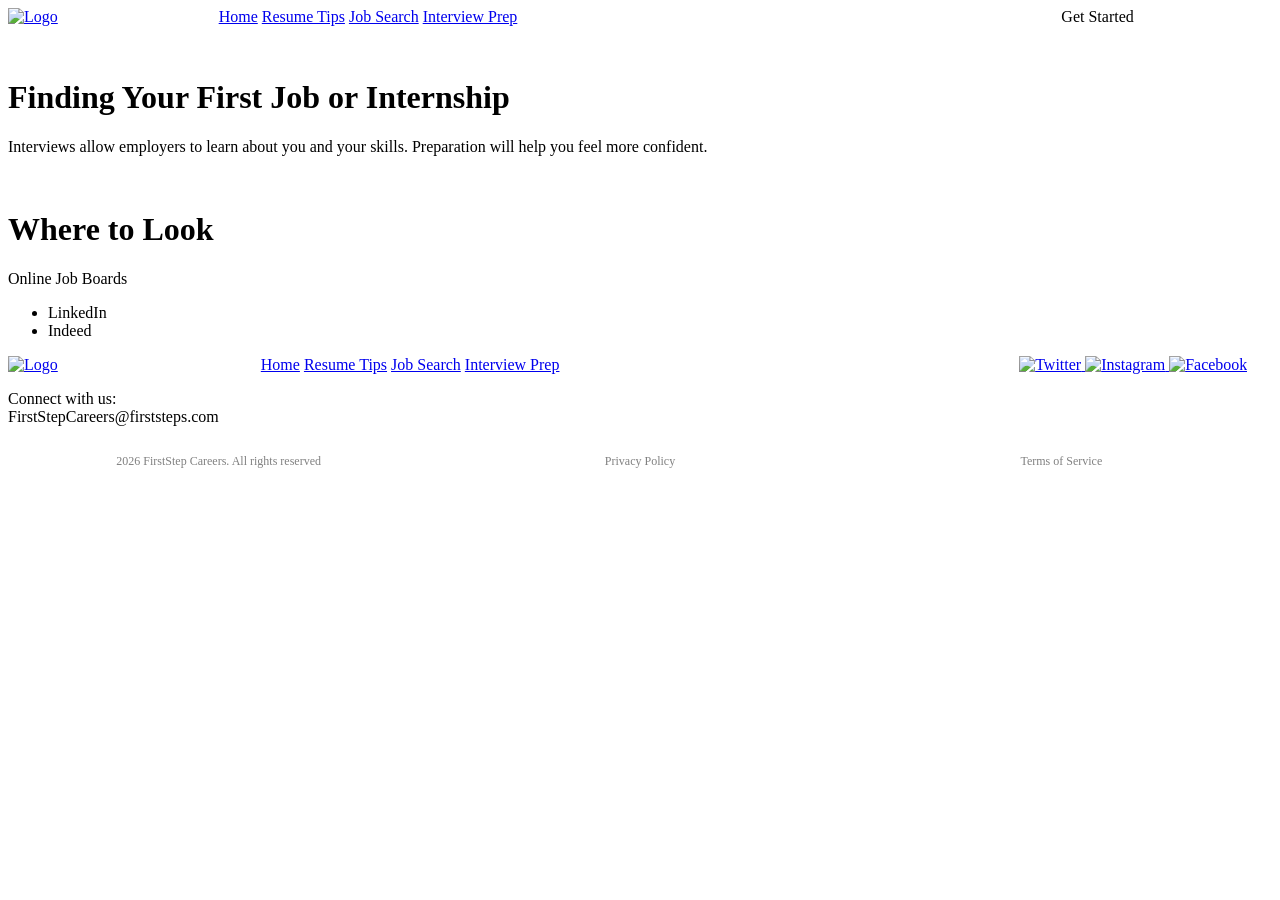
==== docs/interview.html @ 63e3c973 "0.12" ====
<!DOCTYPE html>
<html lang="en">
<head>
    <meta charset="UTF-8">
    <meta name="viewport" content="width=device-width, initial-scale=1.0">
    <title>FirstStep Careers</title>
    <link rel="stylesheet" href="/docs/styles/style.css">
</head>
<body>
    <nav>
        <a href="index.html">
            <img class="logo_img" src="" alt="Logo">
        </a>
        <div>
            <a href="index.html">Home</a>
            <a href="resume.html">Resume Tips</a>
            <a href="search.html">Job Search</a>
            <a href="interview.html">Interview Prep</a>
        </div>
        <div class="nav_button">Get Started</div>
    </nav>
    <div id="interview-top">
        <h1>Finding Your First Job or Internship</h1>
        <p>Interviews allow employers to learn about you and your skills. Preparation will help you feel more confident.</p>
        <img>
    </div>
    <div id="interview-middle">
        <div id="info-box">
            <h1 id="info-header">Where to Look</h1>
            <p>Online Job Boards</p>
            <ul>
                <li>LinkedIn</li>
                <li>Indeed</li>
                
            </ul>
        </div>
    </div>
    <footer>
        <div>
            <a href="index.html">
                <img class="logo_img" src="" alt="Logo">
            </a>
            <p>Connect with us: FirstStepCareers@firststeps.com</p>
        </div>
        <div class="nav_foot">
            <a href="index.html">Home</a>
            <a href="resume.html">Resume Tips</a>
            <a href="search.html">Job Search</a>
            <a href="interview.html">Interview Prep</a>
        </div>
        <div class="follow_us">
            <div class="social">
                <a href="https://x.com/">
                    <img src="images/twitter-x-logo-png_seeklogo-492396.png" alt="Twitter">
                </a>
                <a href="https://www.instagram.com/">
                    <img src="images/Instagram_logo_2016.svg.png" alt="Instagram">
                </a>
                <a href="https://www.facebook.com/">
                    <img src="images/Facebook_logo_(square).png" alt="Facebook">
                </a>
            </div>
        </div>
        <div class="footer_subtext">
            <p>2026 FirstStep Careers. All rights reserved</p>
            <p>Privacy Policy</p>
            <p>Terms of Service</p>
        </div>
    </footer>
</body>
</html>
---- docs/styles/style.css ----
body {
    background-color: white;
}

nav {
    display: grid;
    grid-template-columns: 1fr 4fr 1fr;
    height: 50px;
    margin-bottom: 10px;
}

footer {
    display: grid;
    grid-template-columns: 1fr 3fr 1fr;
}

.footer_subtext {
    display: grid;
    grid-template-columns: 1fr 1fr 1fr;
    grid-column: 1/4;
    font-size: 12px;
    color: Grey;
    text-align: center;
}
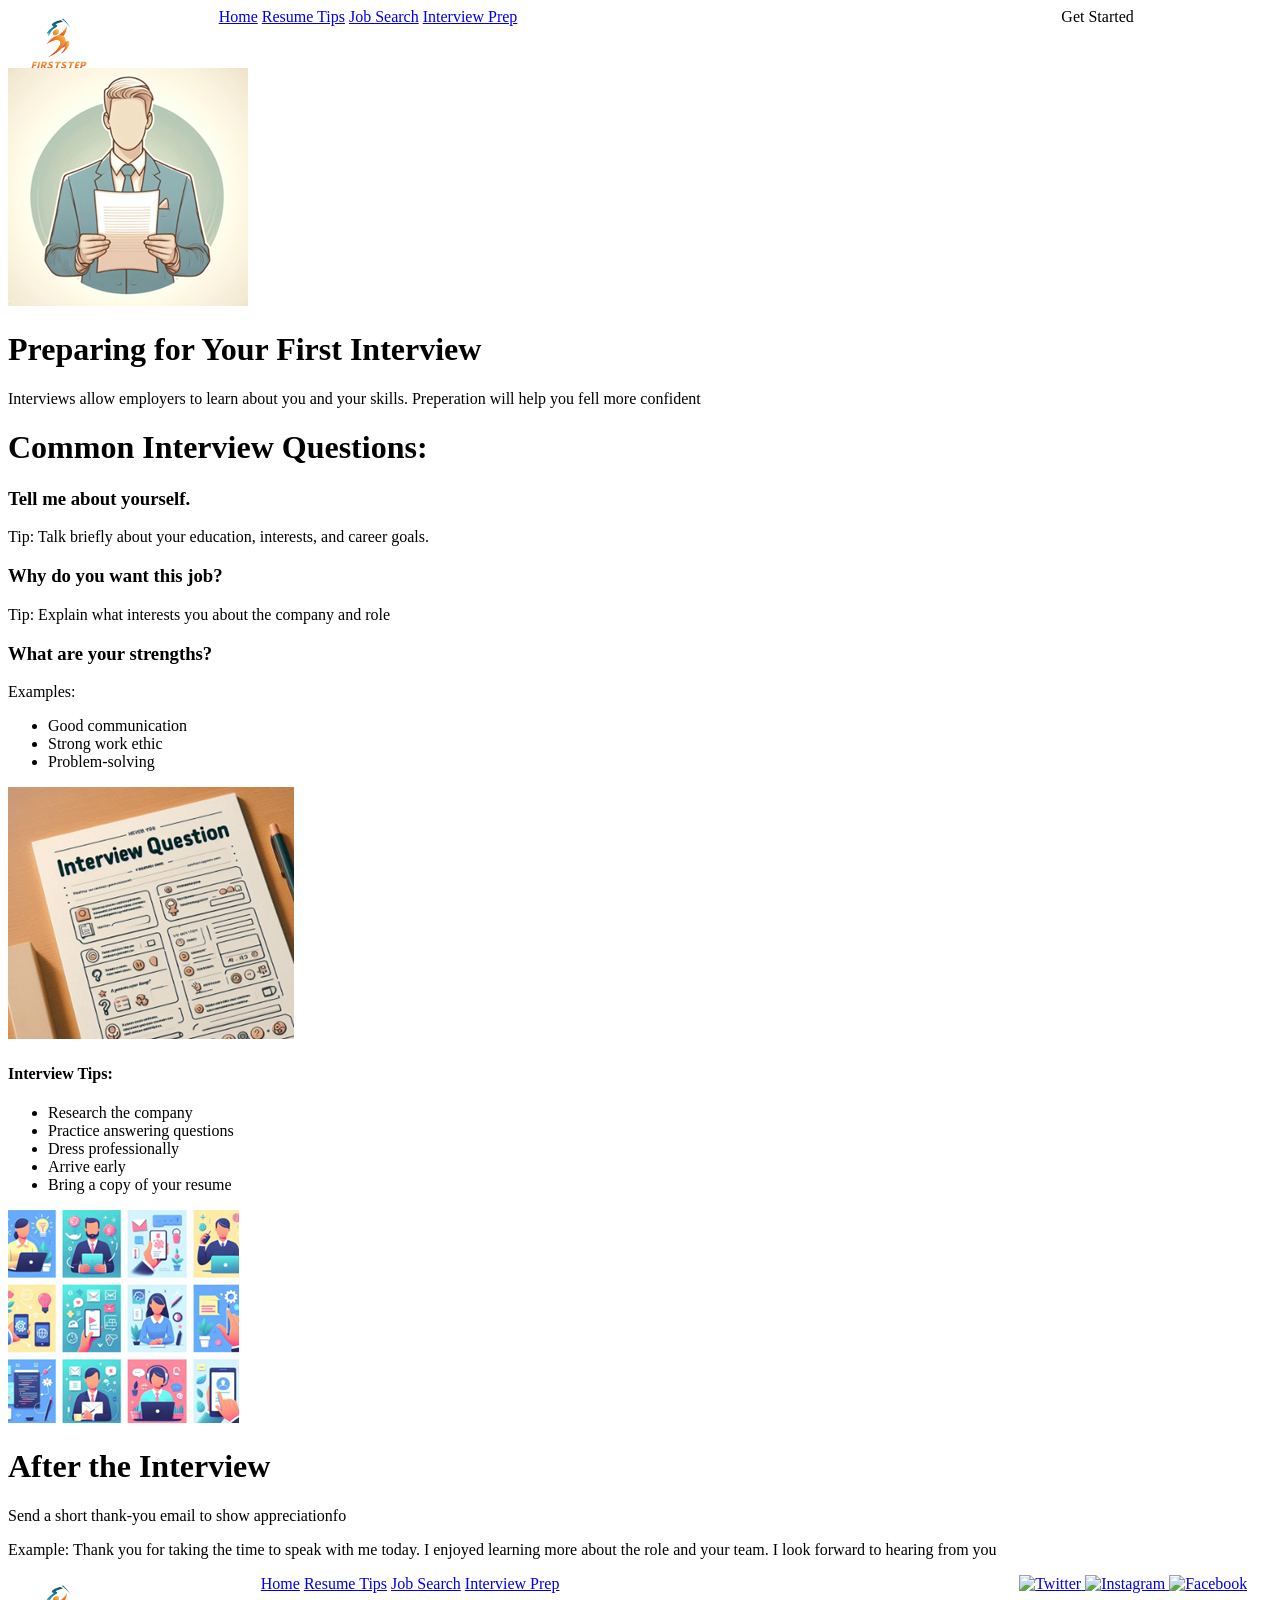
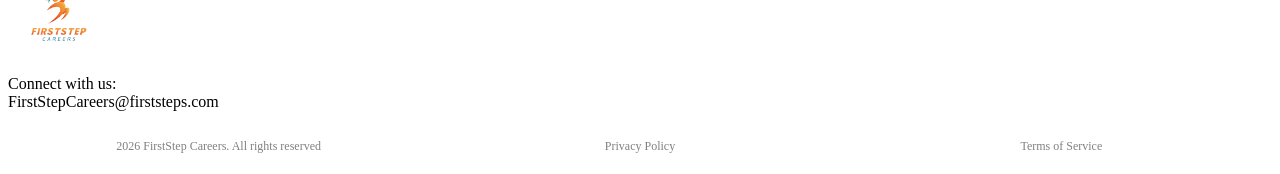
==== commit f2596daa: "Version 0.2 Added almost all of the html to the job search and interview pages" ====
--- a/docs/interview.html
+++ b/docs/interview.html
@@ -9,7 +9,7 @@
 <body>
     <nav>
         <a href="index.html">
-            <img class="logo_img" src="" alt="Logo">
+            <img class="logo_img" src="/docs/images/FirstStepLogo.png" alt="Logo">
         </a>
         <div>
             <a href="index.html">Home</a>
@@ -19,26 +19,50 @@
         </div>
         <div class="nav_button">Get Started</div>
     </nav>
+
     <div id="interview-top">
-        <h1>Finding Your First Job or Internship</h1>
-        <p>Interviews allow employers to learn about you and your skills. Preparation will help you feel more confident.</p>
-        <img>
+        <img src="/docs/images/interviewpaper.png">
+        <h1>Preparing for Your First Interview</h1>
+        <p>Interviews allow employers to learn about you and your skills. Preperation will help you fell more confident</p>
     </div>
-    <div id="interview-middle">
-        <div id="info-box">
-            <h1 id="info-header">Where to Look</h1>
-            <p>Online Job Boards</p>
+    <div id="interview-middle-upper">
+        <h1>Common Interview Questions:</h1>
+        <div id="interview-box">
+            <h3>Tell me about yourself.</h3>
+            <p>Tip: Talk briefly about your education, interests, and career goals.</p>
+            <h3>Why do you want this job?</h3>
+            <p>Tip: Explain what interests you about the company and role</p>
+            <h3>What are your strengths?</h3>
+            <p>Examples:</p>
             <ul>
-                <li>LinkedIn</li>
-                <li>Indeed</li>
-                
+                <li>Good communication</li>
+                <li>Strong work ethic</li>
+                <li>Problem-solving</li>
             </ul>
         </div>
+        <img src="/docs/images/interviewquestions.png">
     </div>
+    <div id="interview-middle-low">
+        <h4>Interview Tips:</h4>
+        <ul>
+            <li>Research the company</li>
+            <li>Practice answering questions</li>
+            <li>Dress professionally</li>
+            <li>Arrive early</li>
+            <li>Bring a copy of your resume</li>
+        </ul>
+        <img src="/docs/images/picturepicturepicturepicture.png">
+    </div>
+    <div id="interview-bottom">
+        <h1>After the Interview</h1>
+        <p class="bold-text">Send a short thank-you email to show appreciationfo</p>
+        <p>Example: Thank you for taking the time to speak with me today. I enjoyed learning more about the role and your team. I look forward to hearing from you</p>
+    </div>
+
     <footer>
         <div>
             <a href="index.html">
-                <img class="logo_img" src="" alt="Logo">
+                <img class="logo_img" src="/docs/images/FirstStepLogo.png" alt="Logo">
             </a>
             <p>Connect with us: FirstStepCareers@firststeps.com</p>
         </div>
--- a/docs/styles/style.css
+++ b/docs/styles/style.css
@@ -21,4 +21,8 @@
     font-size: 12px;
     color: Grey;
     text-align: center;
+}
+
+.logo_img {
+    width:100px;
 }
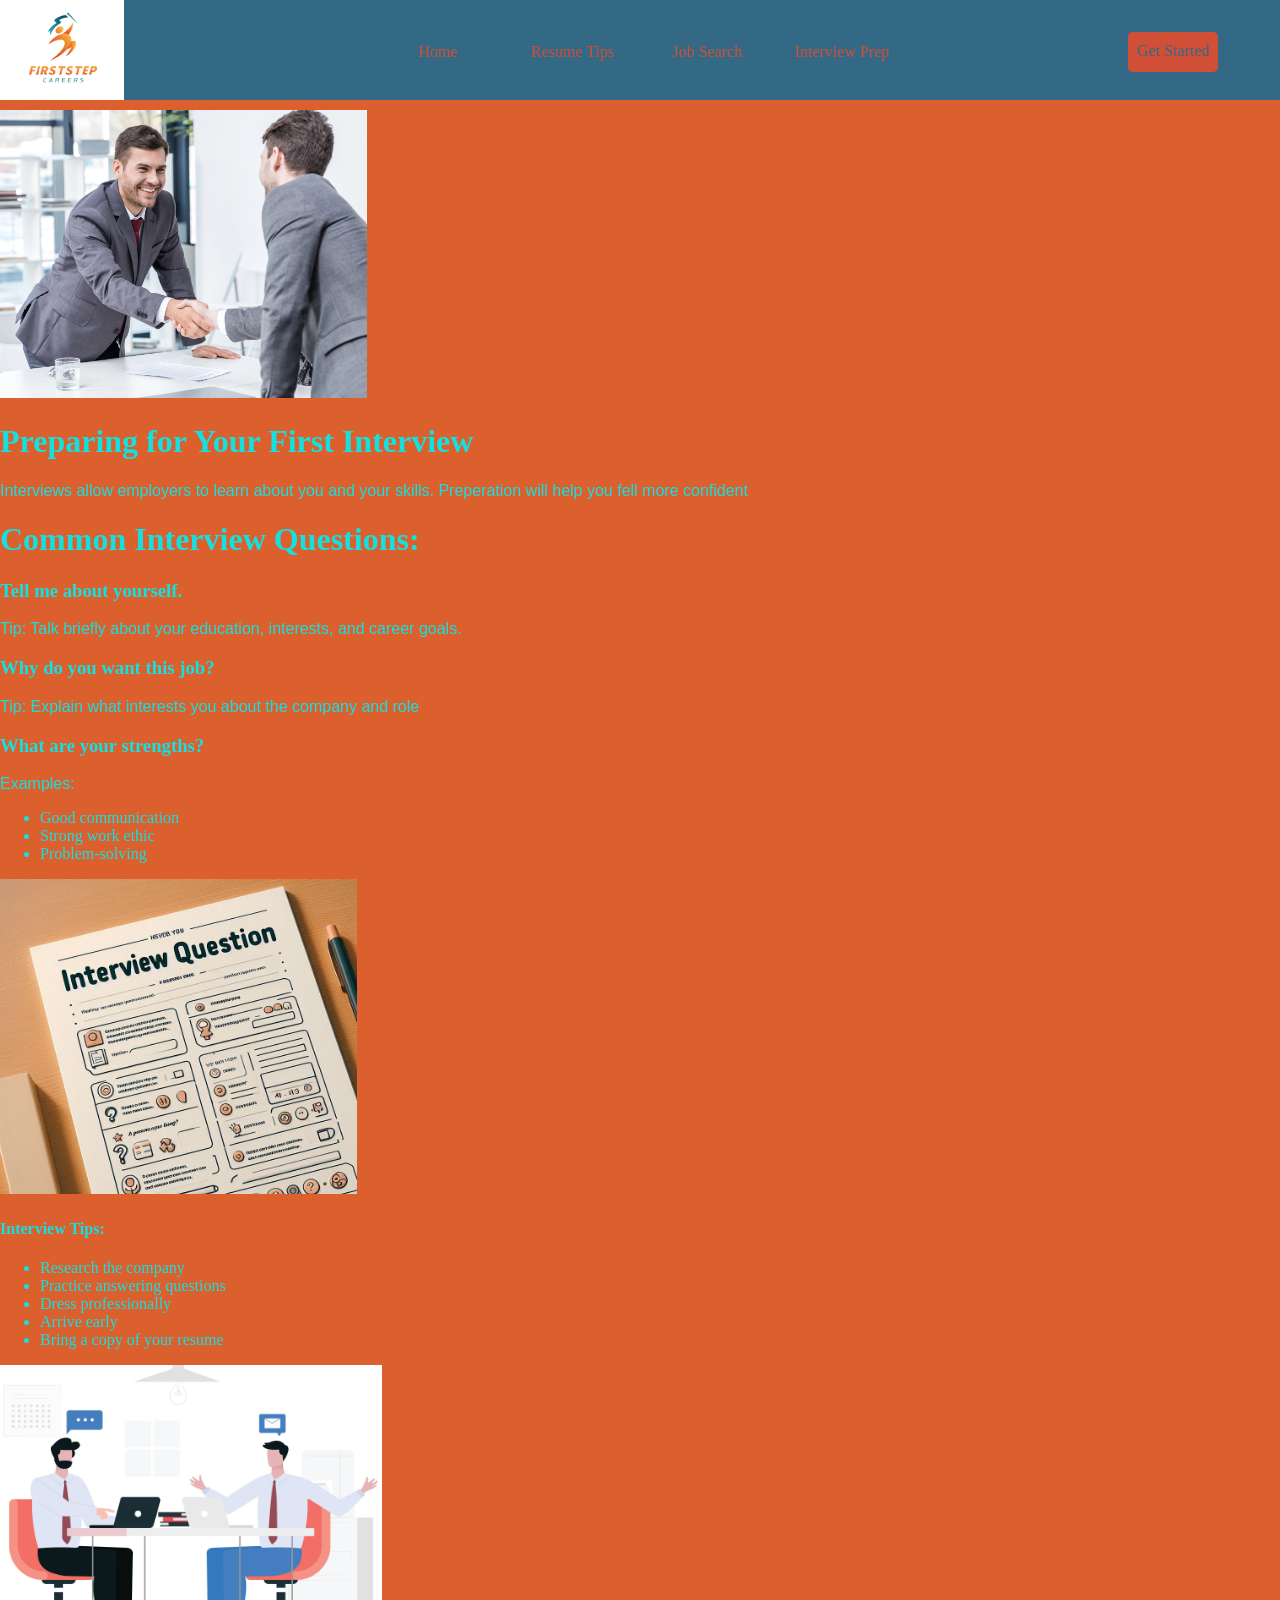
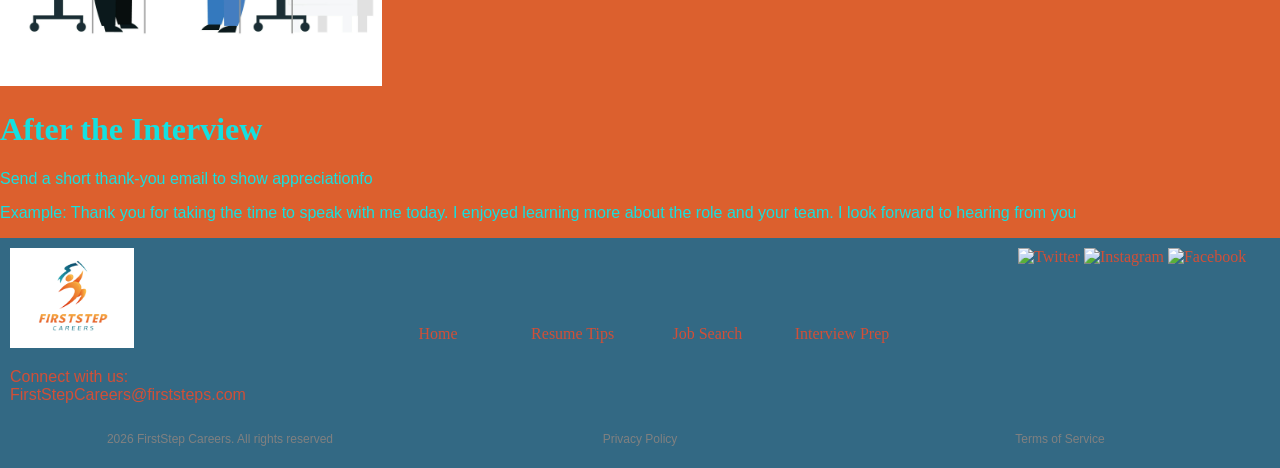
==== commit 59567801: "Version 0.21 Started adding CSS as well as redoing some of the HTML" ====
--- a/docs/interview.html
+++ b/docs/interview.html
@@ -11,7 +11,7 @@
         <a href="index.html">
             <img class="logo_img" src="/docs/images/FirstStepLogo.png" alt="Logo">
         </a>
-        <div>
+        <div class="nav-text">
             <a href="index.html">Home</a>
             <a href="resume.html">Resume Tips</a>
             <a href="search.html">Job Search</a>
@@ -21,7 +21,7 @@
     </nav>
 
     <div id="interview-top">
-        <img src="/docs/images/interviewpaper.png">
+        <img src="/docs/images/interview-hero-img.png">
         <h1>Preparing for Your First Interview</h1>
         <p>Interviews allow employers to learn about you and your skills. Preperation will help you fell more confident</p>
     </div>
@@ -40,7 +40,7 @@
                 <li>Problem-solving</li>
             </ul>
         </div>
-        <img src="/docs/images/interviewquestions.png">
+        <img src="/docs/images/interview-questions.png">
     </div>
     <div id="interview-middle-low">
         <h4>Interview Tips:</h4>
@@ -51,7 +51,7 @@
             <li>Arrive early</li>
             <li>Bring a copy of your resume</li>
         </ul>
-        <img src="/docs/images/picturepicturepicturepicture.png">
+        <img src="/docs/images/interview-tips.png">
     </div>
     <div id="interview-bottom">
         <h1>After the Interview</h1>
--- a/docs/styles/style.css
+++ b/docs/styles/style.css
@@ -1,17 +1,42 @@
+/*
+Colors
+#DC602E #15E0E0 #D24F37 #336984
+*/
+
 body {
-    background-color: white;
+    background-color: #DC602E;
+    color: #15E0E0;
+    margin: 0;
+}
+
+h1, h2, h3, h4 {
+    font-family: Verdana, Geneva, "Times New Roman";
+}
+
+p {
+    font-family: Helvetica, Times, Arial;
+}
+
+a {
+    text-decoration: none;
+    color: #D24F37;
 }
 
 nav {
     display: grid;
     grid-template-columns: 1fr 4fr 1fr;
-    height: 50px;
+    height: 100px;
     margin-bottom: 10px;
+    background-color: #336984;
+    color: #D24F37;
 }
 
 footer {
     display: grid;
     grid-template-columns: 1fr 3fr 1fr;
+    background-color: #336984;
+    color: #D24F37;
+    padding: 10px;
 }
 
 .footer_subtext {
@@ -24,5 +49,33 @@
 }
 
 .logo_img {
-    width:100px;
+    height:100px;
+}
+
+.nav-text {
+    text-align: center;
+    display: grid;
+    grid-template-columns: 1fr 1fr 1fr 1fr;
+    margin: auto;
+    gap: 40px;
+}
+
+.nav_button {
+    background-color: #D24F37;
+    color: #336984;
+    height: 30px;
+    width: 90px;
+    text-align: center;
+    margin: auto;
+    padding-top: 10px;
+    padding-bottom: -15px;
+    border-radius: 5px;
+}
+
+.nav_foot {
+    text-align: center;
+    display: grid;
+    grid-template-columns: 1fr 1fr 1fr 1fr;
+    margin: auto;
+    gap: 40px;
 }
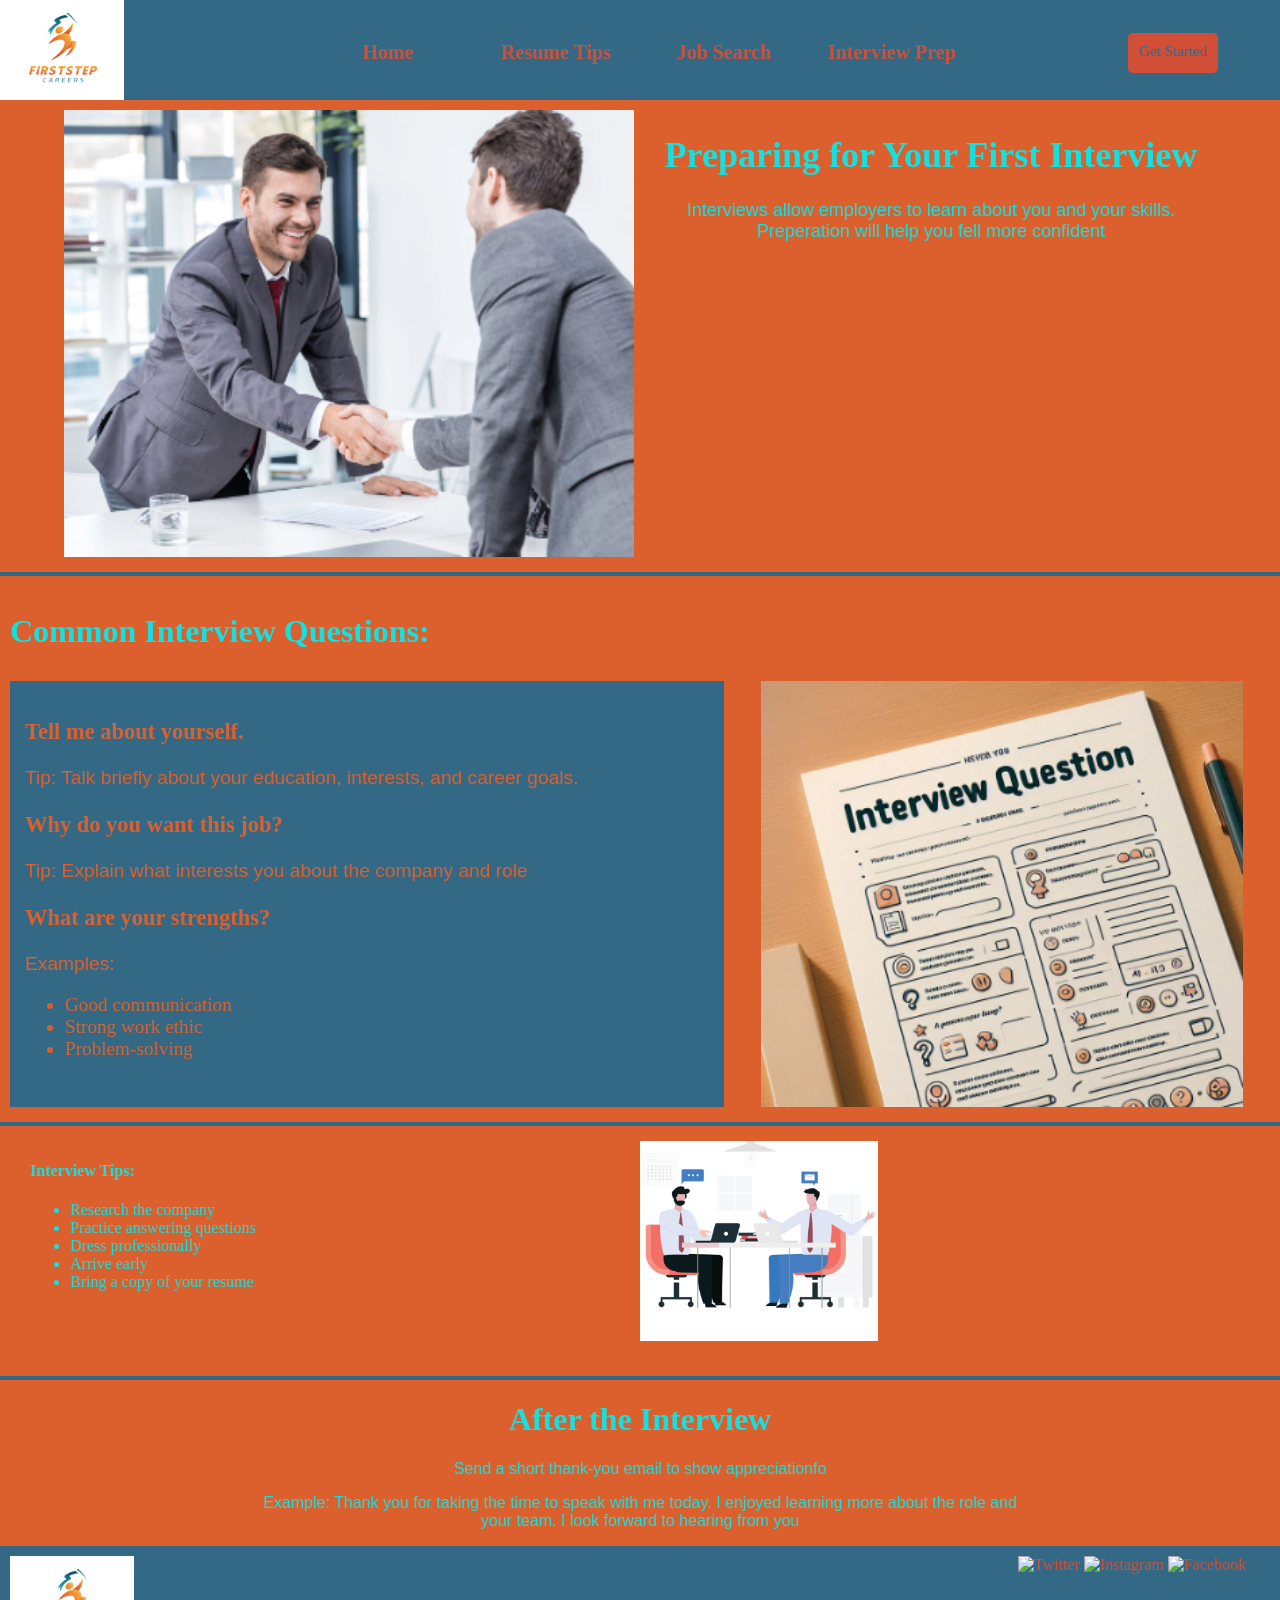
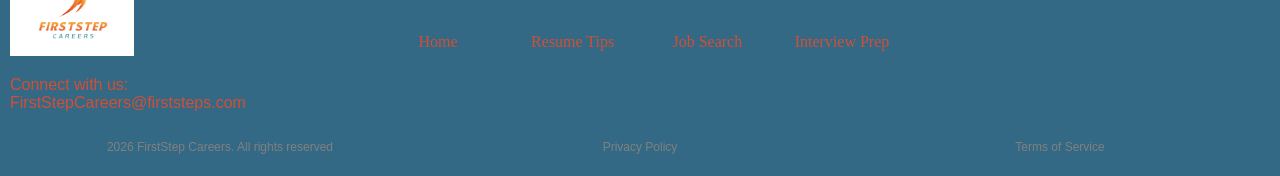
==== commit bf8c6ef3: "Version 0.22 Added more CSS and edited the HTML" ====
--- a/docs/interview.html
+++ b/docs/interview.html
@@ -21,12 +21,16 @@
     </nav>
 
     <div id="interview-top">
-        <img src="/docs/images/interview-hero-img.png">
-        <h1>Preparing for Your First Interview</h1>
-        <p>Interviews allow employers to learn about you and your skills. Preperation will help you fell more confident</p>
+        <img id="interview_hero" src="/docs/images/interview-hero-img.png">
+        <div>
+            <h1>Preparing for Your First Interview</h1>
+            <p>Interviews allow employers to learn about you and your skills. Preperation will help you fell more confident</p>
+        </div>
     </div>
+    <div class="line"></div>
     <div id="interview-middle-upper">
         <h1>Common Interview Questions:</h1>
+        <img id="interview-img" src="/docs/images/interview-questions.png">
         <div id="interview-box">
             <h3>Tell me about yourself.</h3>
             <p>Tip: Talk briefly about your education, interests, and career goals.</p>
@@ -40,19 +44,22 @@
                 <li>Problem-solving</li>
             </ul>
         </div>
-        <img src="/docs/images/interview-questions.png">
     </div>
+    <div class="line"></div>
     <div id="interview-middle-low">
-        <h4>Interview Tips:</h4>
-        <ul>
-            <li>Research the company</li>
-            <li>Practice answering questions</li>
-            <li>Dress professionally</li>
-            <li>Arrive early</li>
-            <li>Bring a copy of your resume</li>
-        </ul>
-        <img src="/docs/images/interview-tips.png">
+        <div>
+            <h4>Interview Tips:</h4>
+            <ul>
+                <li>Research the company</li>
+                <li>Practice answering questions</li>
+                <li>Dress professionally</li>
+                <li>Arrive early</li>
+                <li>Bring a copy of your resume</li>
+            </ul>
+        </div>
+        <img id="interview_tips_img" src="/docs/images/interview-tips.png">
     </div>
+    <div class="line"></div>
     <div id="interview-bottom">
         <h1>After the Interview</h1>
         <p class="bold-text">Send a short thank-you email to show appreciationfo</p>
--- a/docs/styles/style.css
+++ b/docs/styles/style.css
@@ -29,6 +29,8 @@
     margin-bottom: 10px;
     background-color: #336984;
     color: #D24F37;
+    font-size: 20px;
+    font-weight: bold;
 }
 
 footer {
@@ -70,6 +72,9 @@
     padding-top: 10px;
     padding-bottom: -15px;
     border-radius: 5px;
+    font-size: 15px;
+    font-weight: normal;
+    transition: color 0.5s ease-out, width 1s ease-in-out;
 }
 
 .nav_foot {
@@ -78,4 +83,72 @@
     grid-template-columns: 1fr 1fr 1fr 1fr;
     margin: auto;
     gap: 40px;
+}
+
+.line {
+    height: 4px;
+    background-color: #336984;
+    margin-top: 15px;
+    margin-bottom: 15px;
+}
+
+#interview-top {
+    display: grid;
+    grid-template-columns: 3fr 3fr;
+    font-size: 18px;
+    text-align: center;
+    margin-left: 5%;
+    margin-right: 5%;
+    gap: 1%;
+}
+
+#interview_hero {
+    margin: auto 0;
+    width: 100%;
+}
+
+#interview-box {
+    background-color: #336984;
+    color: #DC602E;
+    grid-column: 1;
+    padding: 15px;
+    font-size: 1.2em;
+}
+
+#interview-middle-upper {
+    display: grid;
+    grid-template-columns: 4fr 3fr;
+    gap: 10px;
+    margin: 10px;
+}
+
+#interview-img {
+    grid-row: 2;
+    grid-column: 2;
+    width: 90%;
+    margin: auto;
+}
+
+#interview-middle-low {
+    margin-left: 30px;
+    margin-right: 30px;
+    display: grid;
+    grid-template-columns: 1fr 1fr;
+    height: 220px;
+}
+
+#interview_tips_img {
+    height: 200px;
+}
+
+#interview-bottom {
+    text-align: center;
+    margin: 10px 20%;
+}
+
+.nav_button:hover {
+    border: 2px solid #15E0E0;
+    color: #15E0E0;
+    width: 95px;
+    height: 33px;
 }
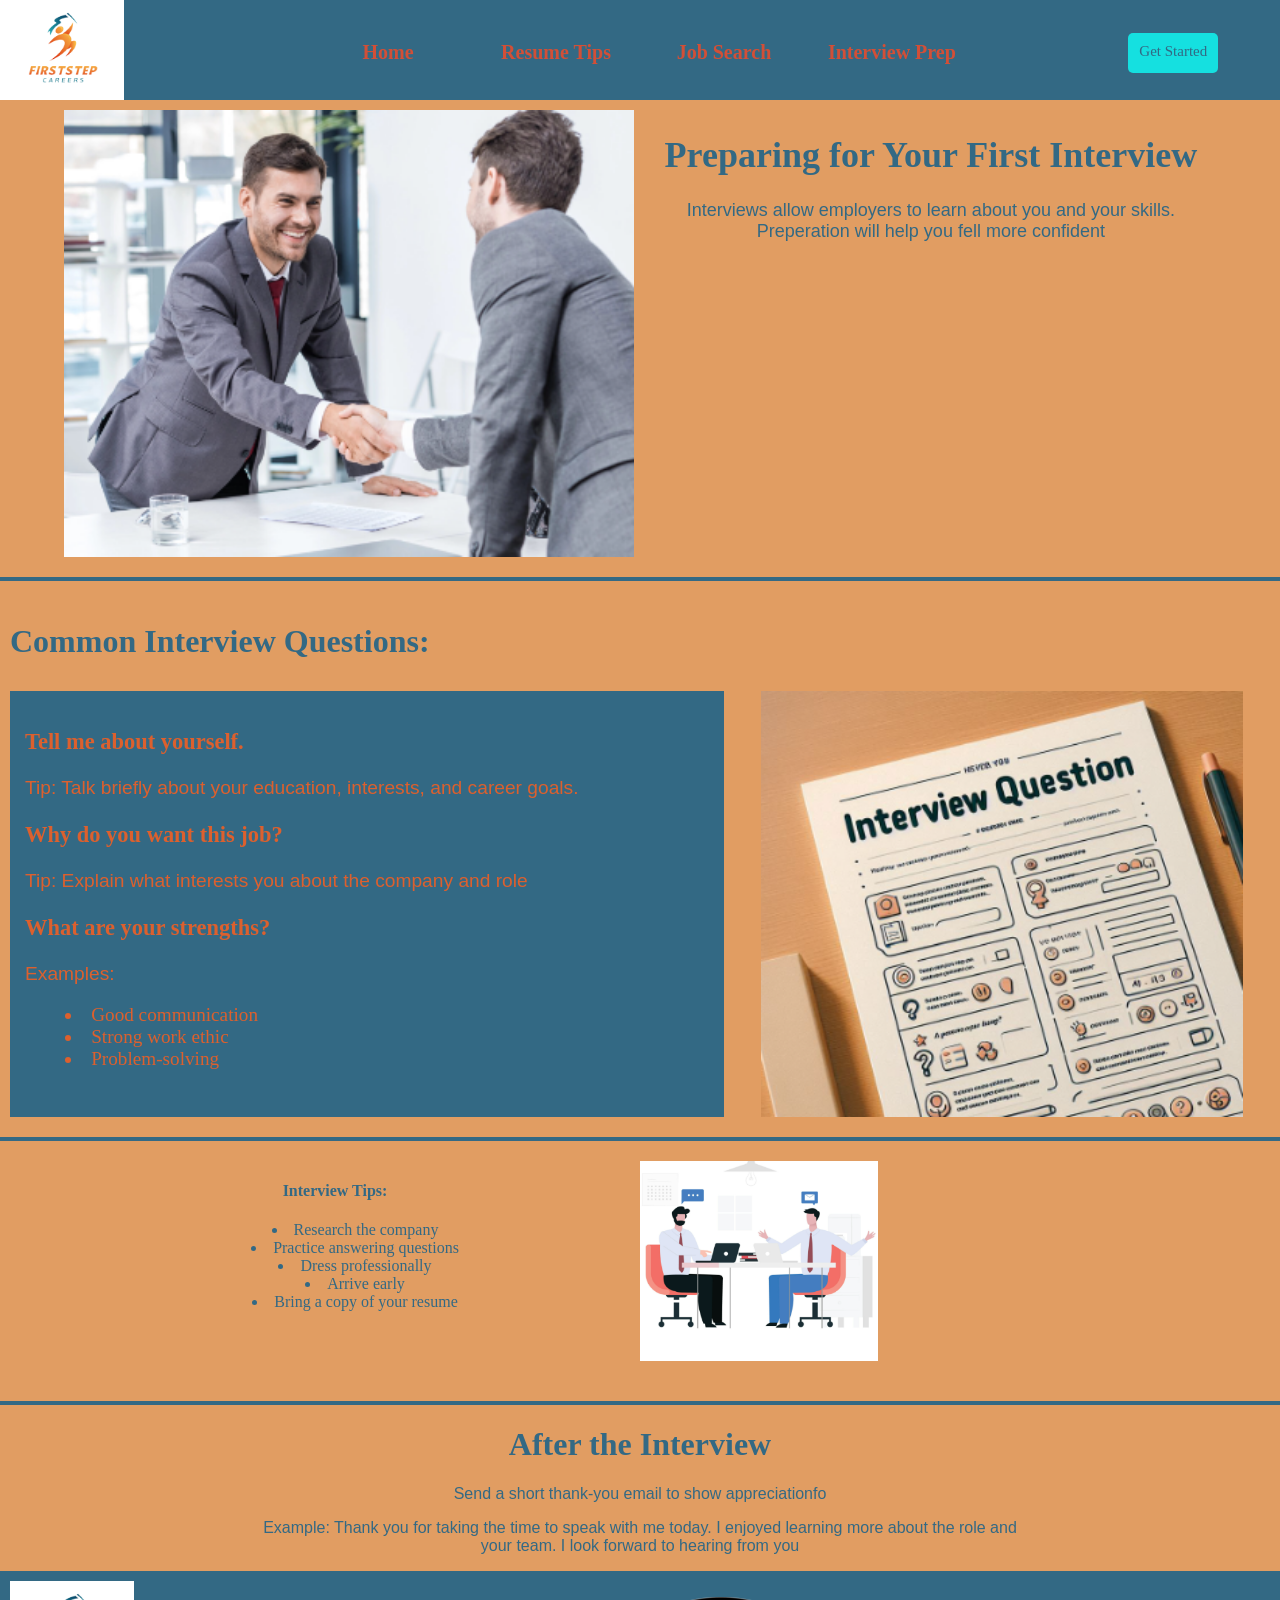
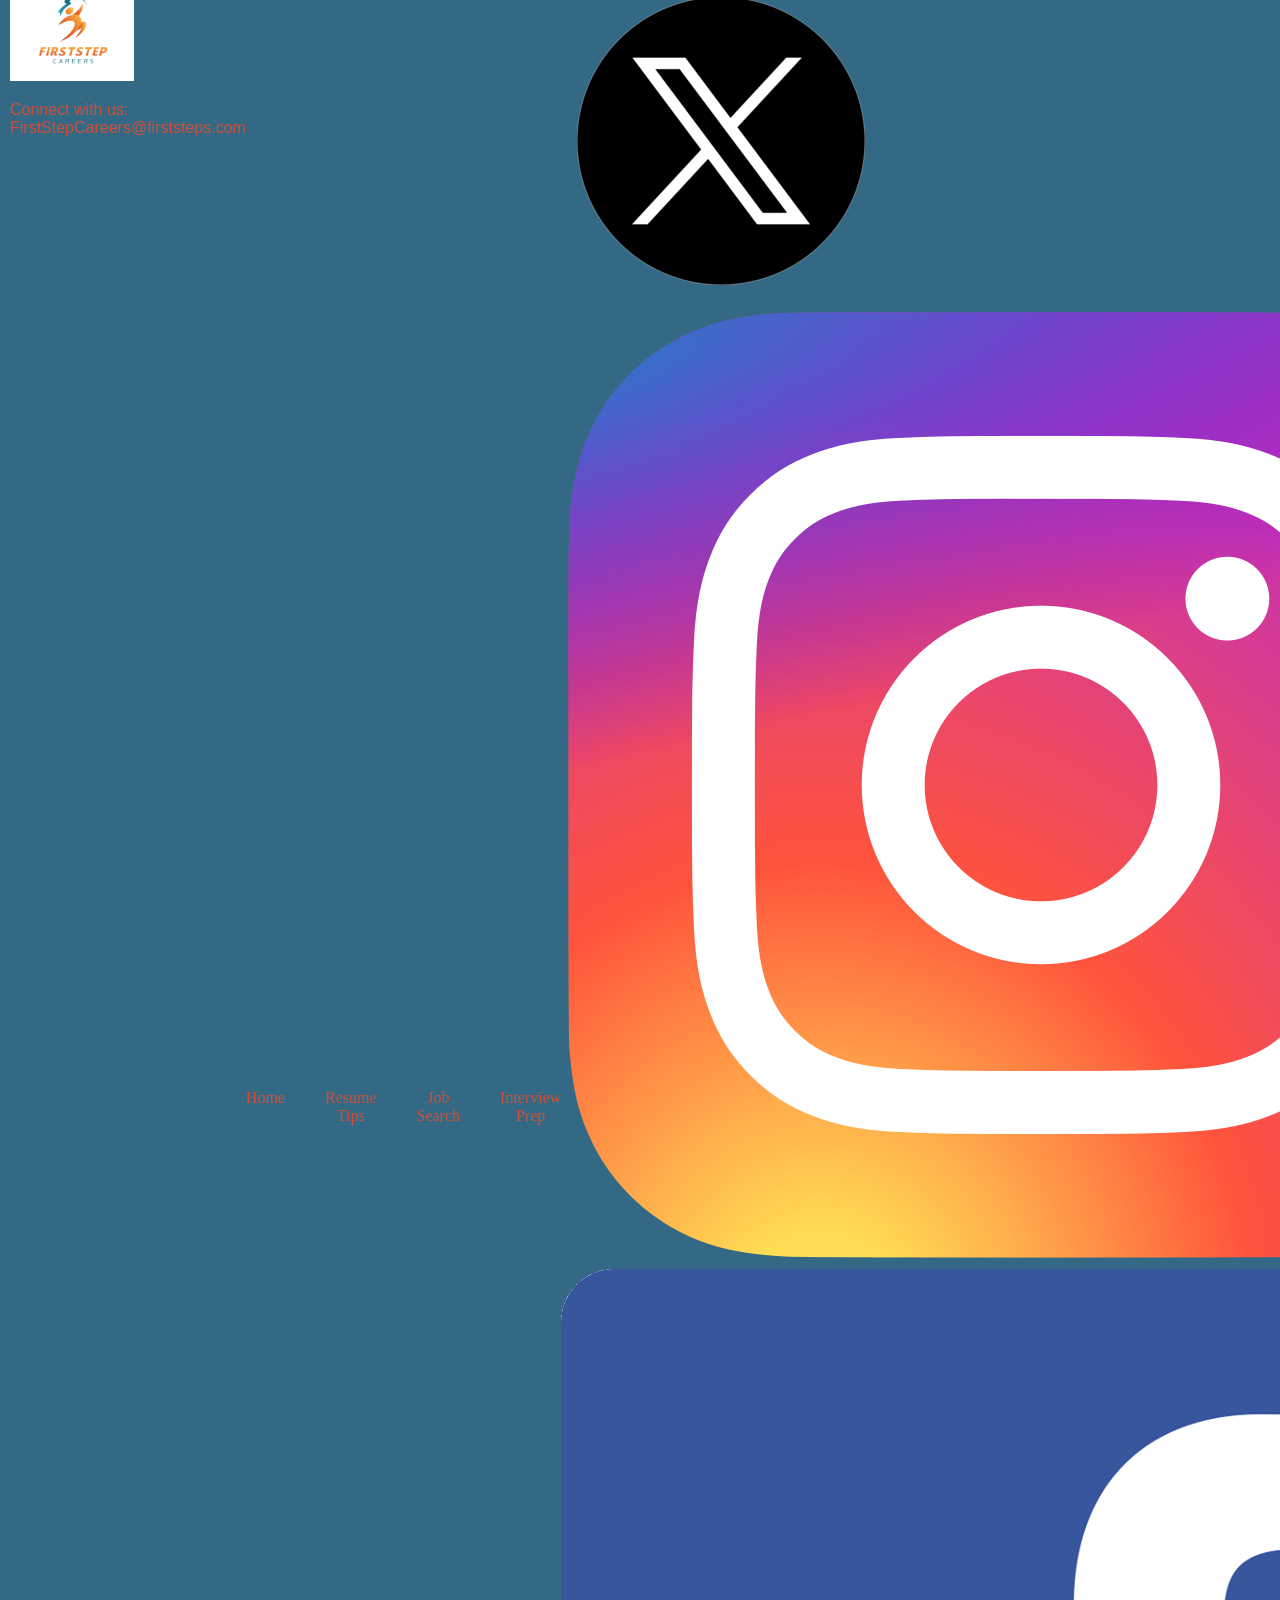
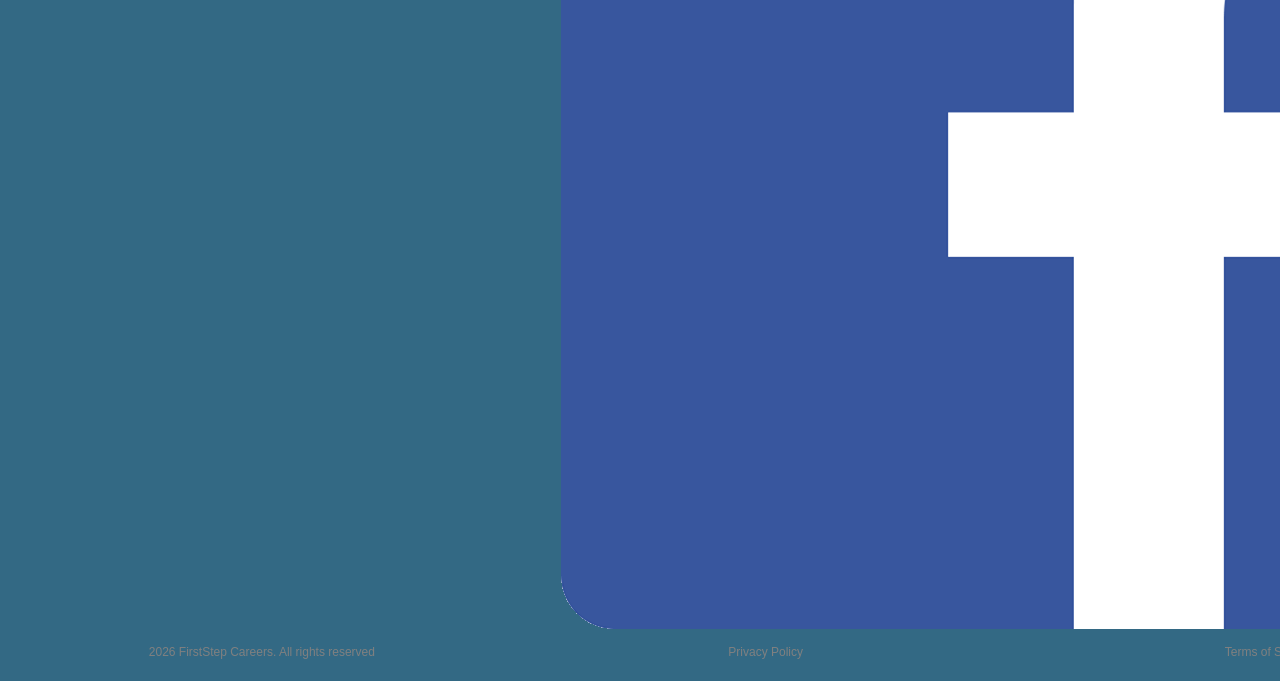
==== commit e59b0654: "Version 0.23" ====
--- a/docs/interview.html
+++ b/docs/interview.html
@@ -9,7 +9,7 @@
 <body>
     <nav>
         <a href="index.html">
-            <img class="logo_img" src="/docs/images/FirstStepLogo.png" alt="Logo">
+            <img class="logo_img" src="images/FirstStepLogo.png" alt="Logo">
         </a>
         <div class="nav-text">
             <a href="index.html">Home</a>
--- a/docs/styles/style.css
+++ b/docs/styles/style.css
@@ -4,8 +4,8 @@
 */
 
 body {
-    background-color: #DC602E;
-    color: #15E0E0;
+    background-color: #e19d62;
+    color: #336984;
     margin: 0;
 }
 
@@ -22,13 +22,17 @@
     color: #D24F37;
 }
 
+ul {
+    list-style-position: inside;
+}
+
 nav {
     display: grid;
     grid-template-columns: 1fr 4fr 1fr;
     height: 100px;
     margin-bottom: 10px;
     background-color: #336984;
-    color: #D24F37;
+    color: #15E0E0;
     font-size: 20px;
     font-weight: bold;
 }
@@ -63,7 +67,7 @@
 }
 
 .nav_button {
-    background-color: #D24F37;
+    background-color: #15E0E0;
     color: #336984;
     height: 30px;
     width: 90px;
@@ -88,8 +92,8 @@
 .line {
     height: 4px;
     background-color: #336984;
-    margin-top: 15px;
-    margin-bottom: 15px;
+    margin-top: 20px;
+    margin-bottom: 20px;
 }
 
 #interview-top {
@@ -135,6 +139,7 @@
     display: grid;
     grid-template-columns: 1fr 1fr;
     height: 220px;
+    text-align: center;
 }
 
 #interview_tips_img {
@@ -147,8 +152,50 @@
 }
 
 .nav_button:hover {
-    border: 2px solid #15E0E0;
+    border: 3px solid #D24F37;
     color: #15E0E0;
+    background-color: #e19d62;
     width: 95px;
     height: 33px;
+}
+
+#search-top {
+    display: grid;
+    grid-template-columns: 1fr 1fr;
+    font-size: 20px;
+    text-align: center;
+    margin-left: 5%;
+    margin-right: 5%;
+    gap: 1%;
+    margin-top: 20px;
+}
+
+#search-top-img {
+    margin: auto;
+}
+
+#search-top-text {
+    margin-top: 50px;
+}
+
+#search-box {
+    background-color: #336984;
+    color: #15E0E0;
+    background-size: cover;
+    padding: 10px;
+    width: 100%;
+    height: 90%;
+    margin-top: 10px;
+}
+
+#search-middle {
+    display: grid;
+    grid-template-columns: 1fr 1fr;
+    margin: 15px;
+}
+
+#search-middle-img {
+    margin-left: -100px;
+    z-index: -1;
+    height: 450px;
 }
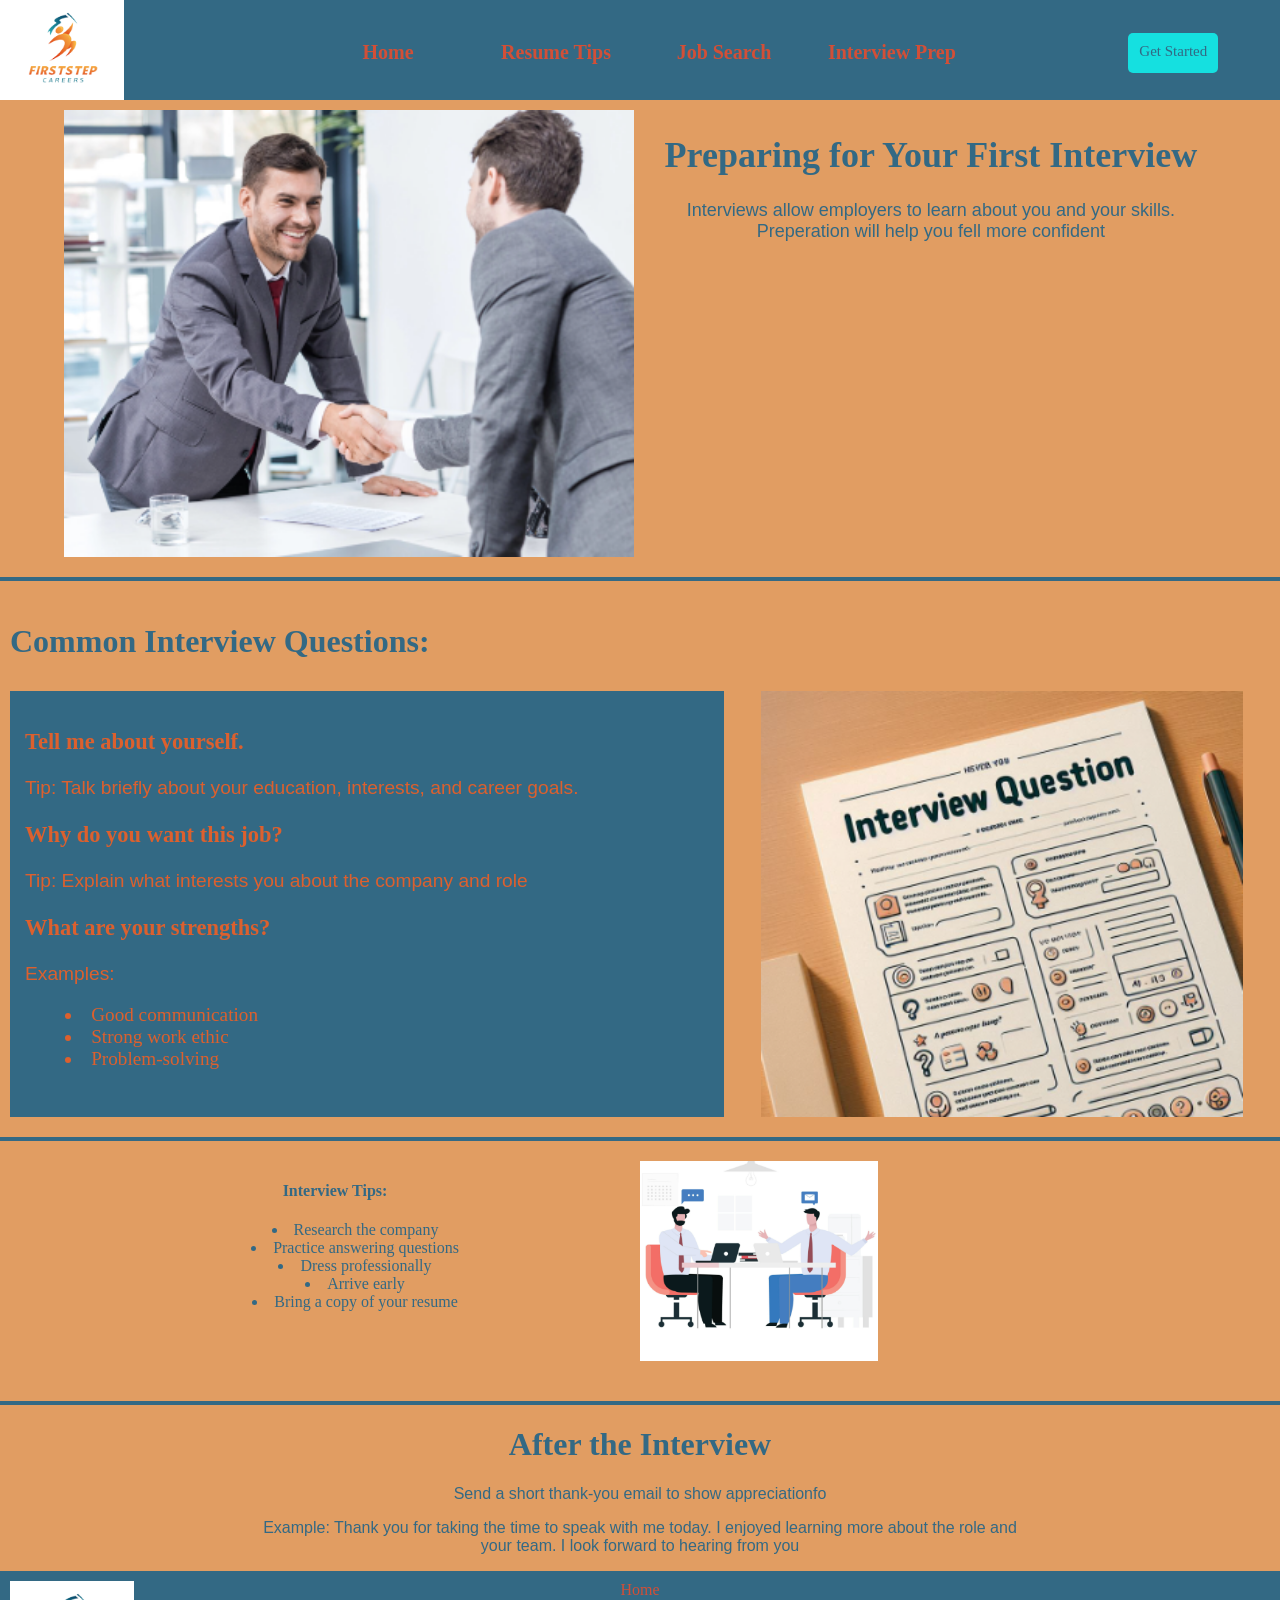
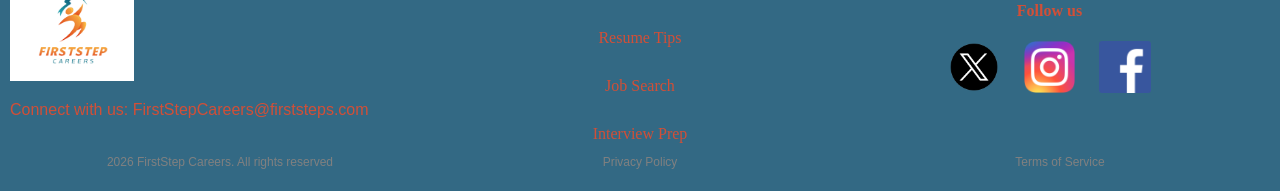
==== commit ba9b3db3: "Version 0.25 Finished with my HTML and CSS" ====
--- a/docs/interview.html
+++ b/docs/interview.html
@@ -4,7 +4,7 @@
     <meta charset="UTF-8">
     <meta name="viewport" content="width=device-width, initial-scale=1.0">
     <title>FirstStep Careers</title>
-    <link rel="stylesheet" href="/docs/styles/style.css">
+    <link rel="stylesheet" href="styles/style.css">
 </head>
 <body>
     <nav>
@@ -80,15 +80,16 @@
             <a href="interview.html">Interview Prep</a>
         </div>
         <div class="follow_us">
+            <h4>Follow us</h4>
             <div class="social">
                 <a href="https://x.com/">
-                    <img src="images/twitter-x-logo-png_seeklogo-492396.png" alt="Twitter">
+                    <img class="social_logo" src="images/twitter-x-logo-png_seeklogo-492396.png" alt="Twitter">
                 </a>
                 <a href="https://www.instagram.com/">
-                    <img src="images/Instagram_logo_2016.svg.png" alt="Instagram">
+                    <img class="social_logo" src="images/Instagram_logo_2016.svg.png" alt="Instagram">
                 </a>
                 <a href="https://www.facebook.com/">
-                    <img src="images/Facebook_logo_(square).png" alt="Facebook">
+                    <img class="social_logo" src="images/Facebook_logo_(square).png" alt="Facebook">
                 </a>
             </div>
         </div>
--- a/docs/styles/style.css
+++ b/docs/styles/style.css
@@ -39,7 +39,7 @@
 
 footer {
     display: grid;
-    grid-template-columns: 1fr 3fr 1fr;
+    grid-template-columns: 1fr 1fr 1fr;
     background-color: #336984;
     color: #D24F37;
     padding: 10px;
@@ -84,9 +84,8 @@
 .nav_foot {
     text-align: center;
     display: grid;
-    grid-template-columns: 1fr 1fr 1fr 1fr;
-    margin: auto;
-    gap: 40px;
+    margin: auto;
+    gap: 30px;
 }
 
 .line {
@@ -159,6 +158,20 @@
     height: 33px;
 }
 
+.social_logo {
+    width: 13%;
+    margin: 0px 10px;
+}
+
+.follow_us {
+    text-align: center;
+    margin-right: 5%;
+}
+
+.icon {
+    width: 30px;
+}
+
 #search-top {
     display: grid;
     grid-template-columns: 1fr 1fr;
@@ -198,4 +211,33 @@
     margin-left: -100px;
     z-index: -1;
     height: 450px;
+}
+
+#search-bottom {
+    display: grid;
+    grid-template-columns: 5fr 3fr;
+}
+
+#search-bottom-img {
+    margin-bottom: 15px;
+    width: 250px;
+}
+
+#search-bottom-text {
+    margin-left: 45px;
+}
+
+#searchception {
+    display: grid;
+    grid-template-columns: 1fr 1fr;
+    margin-left: 10px;
+    gap: 10px;
+    div {
+        display: grid;
+        grid-template-columns: 1fr 3fr;
+        margin-left: 5px;
+        img {
+            margin-top: 10px;
+        }
+    }
 }
